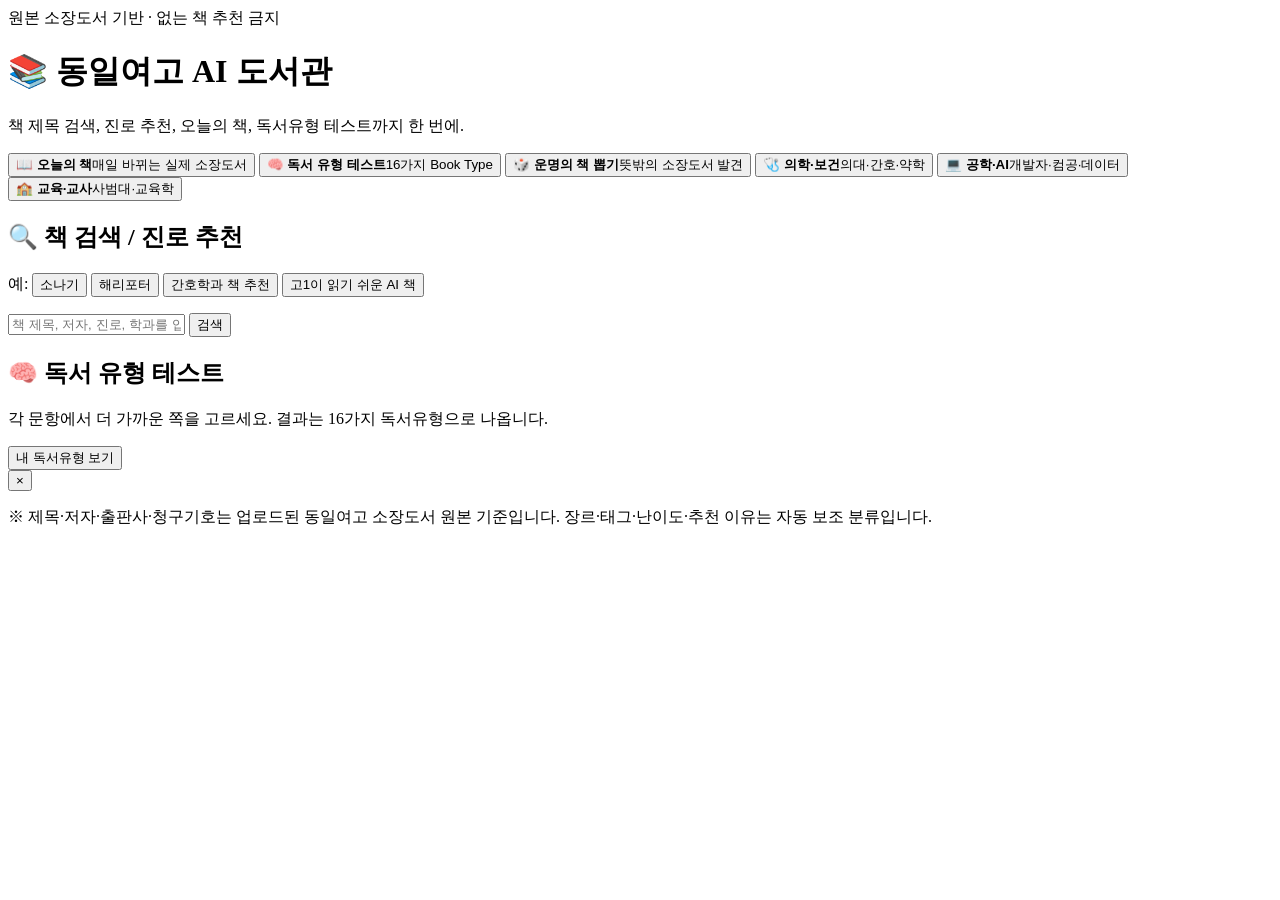
==== dongil_library_verified_app/app/static/index.html @ a0a5b455 "Add files via upload" ====
<!doctype html>
<html lang="ko">
<head>
  <meta charset="utf-8" />
  <meta name="viewport" content="width=device-width, initial-scale=1" />
  <title>동일여고 AI 도서관</title>
  <link rel="stylesheet" href="/static/styles.css" />
</head>
<body>
  <header class="hero">
    <div class="badge">원본 소장도서 기반 · 없는 책 추천 금지</div>
    <h1>📚 동일여고 AI 도서관</h1>
    <p>책 제목 검색, 진로 추천, 오늘의 책, 독서유형 테스트까지 한 번에.</p>
    <div id="meta" class="meta"></div>
  </header>

  <main class="wrap">
    <section class="grid features">
      <button class="feature" id="todayBtn"><b>📖 오늘의 책</b><span>매일 바뀌는 실제 소장도서</span></button>
      <button class="feature" id="typeBtn"><b>🧠 독서 유형 테스트</b><span>16가지 Book Type</span></button>
      <button class="feature" id="randomBtn"><b>🎲 운명의 책 뽑기</b><span>뜻밖의 소장도서 발견</span></button>
      <button class="feature" data-career="의학/보건"><b>🩺 의학·보건</b><span>의대·간호·약학</span></button>
      <button class="feature" data-career="공학/AI"><b>💻 공학·AI</b><span>개발자·컴공·데이터</span></button>
      <button class="feature" data-career="교육/교사"><b>🏫 교육·교사</b><span>사범대·교육학</span></button>
    </section>

    <section class="panel searchPanel">
      <h2>🔍 책 검색 / 진로 추천</h2>
      <p class="hint">예: <button class="chip">소나기</button> <button class="chip">해리포터</button> <button class="chip">간호학과 책 추천</button> <button class="chip">고1이 읽기 쉬운 AI 책</button></p>
      <div class="searchbar">
        <input id="searchInput" placeholder="책 제목, 저자, 진로, 학과를 입력하세요" />
        <button id="searchBtn">검색</button>
      </div>
      <div id="notice" class="notice"></div>
    </section>

    <section id="results" class="results"></section>

    <section id="typeTest" class="panel hidden">
      <h2>🧠 독서 유형 테스트</h2>
      <p class="hint">각 문항에서 더 가까운 쪽을 고르세요. 결과는 16가지 독서유형으로 나옵니다.</p>
      <div id="questions"></div>
      <button id="calcType" class="primary">내 독서유형 보기</button>
      <div id="typeResult"></div>
    </section>
  </main>

  <div id="modal" class="modal hidden">
    <div class="modalBox">
      <button id="closeModal" class="close">×</button>
      <div id="detail"></div>
    </div>
  </div>

  <footer>
    <p>※ 제목·저자·출판사·청구기호는 업로드된 동일여고 소장도서 원본 기준입니다. 장르·태그·난이도·추천 이유는 자동 보조 분류입니다.</p>
  </footer>
  <script src="/static/app.js"></script>
</body>
</html>
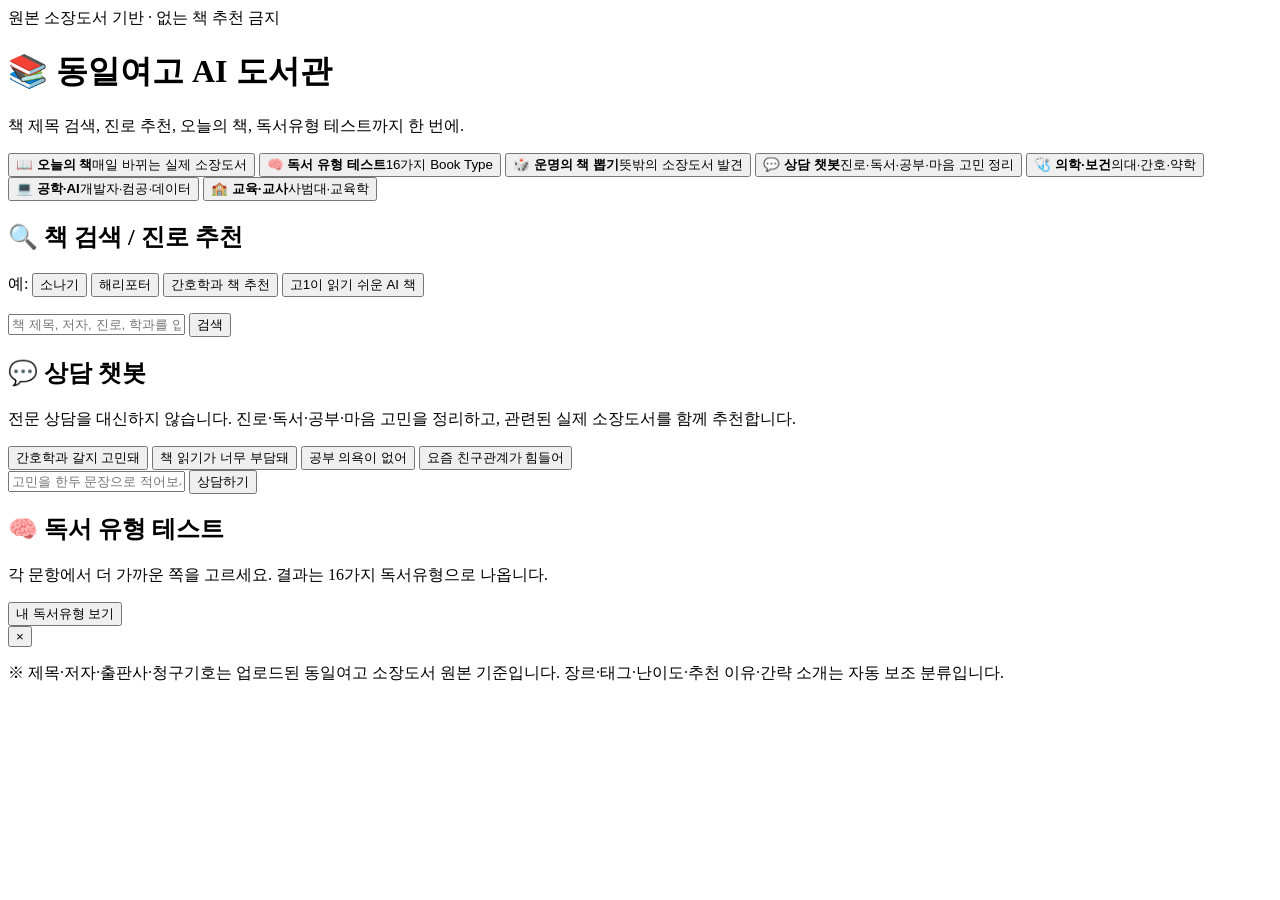
==== commit 97af3d42: "Add files via upload" ====
--- a/dongil_library_verified_app/app/static/index.html
+++ b/dongil_library_verified_app/app/static/index.html
@@ -19,6 +19,7 @@
       <button class="feature" id="todayBtn"><b>📖 오늘의 책</b><span>매일 바뀌는 실제 소장도서</span></button>
       <button class="feature" id="typeBtn"><b>🧠 독서 유형 테스트</b><span>16가지 Book Type</span></button>
       <button class="feature" id="randomBtn"><b>🎲 운명의 책 뽑기</b><span>뜻밖의 소장도서 발견</span></button>
+      <button class="feature" id="counselBtn"><b>💬 상담 챗봇</b><span>진로·독서·공부·마음 고민 정리</span></button>
       <button class="feature" data-career="의학/보건"><b>🩺 의학·보건</b><span>의대·간호·약학</span></button>
       <button class="feature" data-career="공학/AI"><b>💻 공학·AI</b><span>개발자·컴공·데이터</span></button>
       <button class="feature" data-career="교육/교사"><b>🏫 교육·교사</b><span>사범대·교육학</span></button>
@@ -35,6 +36,22 @@
     </section>
 
     <section id="results" class="results"></section>
+
+    <section id="counselPanel" class="panel hidden">
+      <h2>💬 상담 챗봇</h2>
+      <p class="hint">전문 상담을 대신하지 않습니다. 진로·독서·공부·마음 고민을 정리하고, 관련된 실제 소장도서를 함께 추천합니다.</p>
+      <div class="quickCounsel">
+        <button class="chip counselChip">간호학과 갈지 고민돼</button>
+        <button class="chip counselChip">책 읽기가 너무 부담돼</button>
+        <button class="chip counselChip">공부 의욕이 없어</button>
+        <button class="chip counselChip">요즘 친구관계가 힘들어</button>
+      </div>
+      <div class="searchbar">
+        <input id="counselInput" placeholder="고민을 한두 문장으로 적어보세요" />
+        <button id="sendCounsel">상담하기</button>
+      </div>
+      <div id="counselResult" class="counselResult"></div>
+    </section>
 
     <section id="typeTest" class="panel hidden">
       <h2>🧠 독서 유형 테스트</h2>
@@ -53,7 +70,7 @@
   </div>
 
   <footer>
-    <p>※ 제목·저자·출판사·청구기호는 업로드된 동일여고 소장도서 원본 기준입니다. 장르·태그·난이도·추천 이유는 자동 보조 분류입니다.</p>
+    <p>※ 제목·저자·출판사·청구기호는 업로드된 동일여고 소장도서 원본 기준입니다. 장르·태그·난이도·추천 이유·간략 소개는 자동 보조 분류입니다.</p>
   </footer>
   <script src="/static/app.js"></script>
 </body>
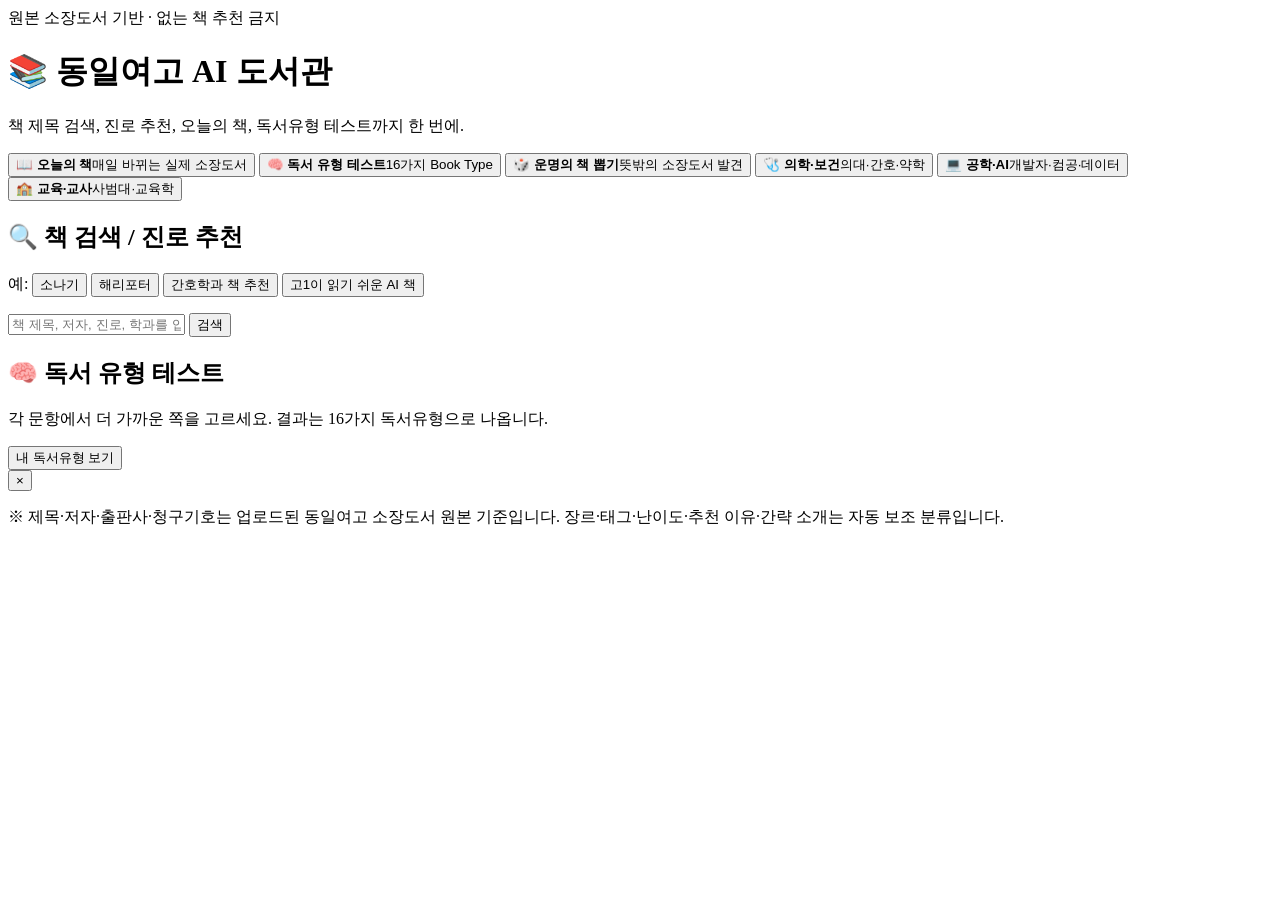
==== commit 06495076: "Add files via upload" ====
--- a/dongil_library_verified_app/app/static/index.html
+++ b/dongil_library_verified_app/app/static/index.html
@@ -19,7 +19,6 @@
       <button class="feature" id="todayBtn"><b>📖 오늘의 책</b><span>매일 바뀌는 실제 소장도서</span></button>
       <button class="feature" id="typeBtn"><b>🧠 독서 유형 테스트</b><span>16가지 Book Type</span></button>
       <button class="feature" id="randomBtn"><b>🎲 운명의 책 뽑기</b><span>뜻밖의 소장도서 발견</span></button>
-      <button class="feature" id="counselBtn"><b>💬 상담 챗봇</b><span>진로·독서·공부·마음 고민 정리</span></button>
       <button class="feature" data-career="의학/보건"><b>🩺 의학·보건</b><span>의대·간호·약학</span></button>
       <button class="feature" data-career="공학/AI"><b>💻 공학·AI</b><span>개발자·컴공·데이터</span></button>
       <button class="feature" data-career="교육/교사"><b>🏫 교육·교사</b><span>사범대·교육학</span></button>
@@ -36,22 +35,6 @@
     </section>
 
     <section id="results" class="results"></section>
-
-    <section id="counselPanel" class="panel hidden">
-      <h2>💬 상담 챗봇</h2>
-      <p class="hint">전문 상담을 대신하지 않습니다. 진로·독서·공부·마음 고민을 정리하고, 관련된 실제 소장도서를 함께 추천합니다.</p>
-      <div class="quickCounsel">
-        <button class="chip counselChip">간호학과 갈지 고민돼</button>
-        <button class="chip counselChip">책 읽기가 너무 부담돼</button>
-        <button class="chip counselChip">공부 의욕이 없어</button>
-        <button class="chip counselChip">요즘 친구관계가 힘들어</button>
-      </div>
-      <div class="searchbar">
-        <input id="counselInput" placeholder="고민을 한두 문장으로 적어보세요" />
-        <button id="sendCounsel">상담하기</button>
-      </div>
-      <div id="counselResult" class="counselResult"></div>
-    </section>
 
     <section id="typeTest" class="panel hidden">
       <h2>🧠 독서 유형 테스트</h2>
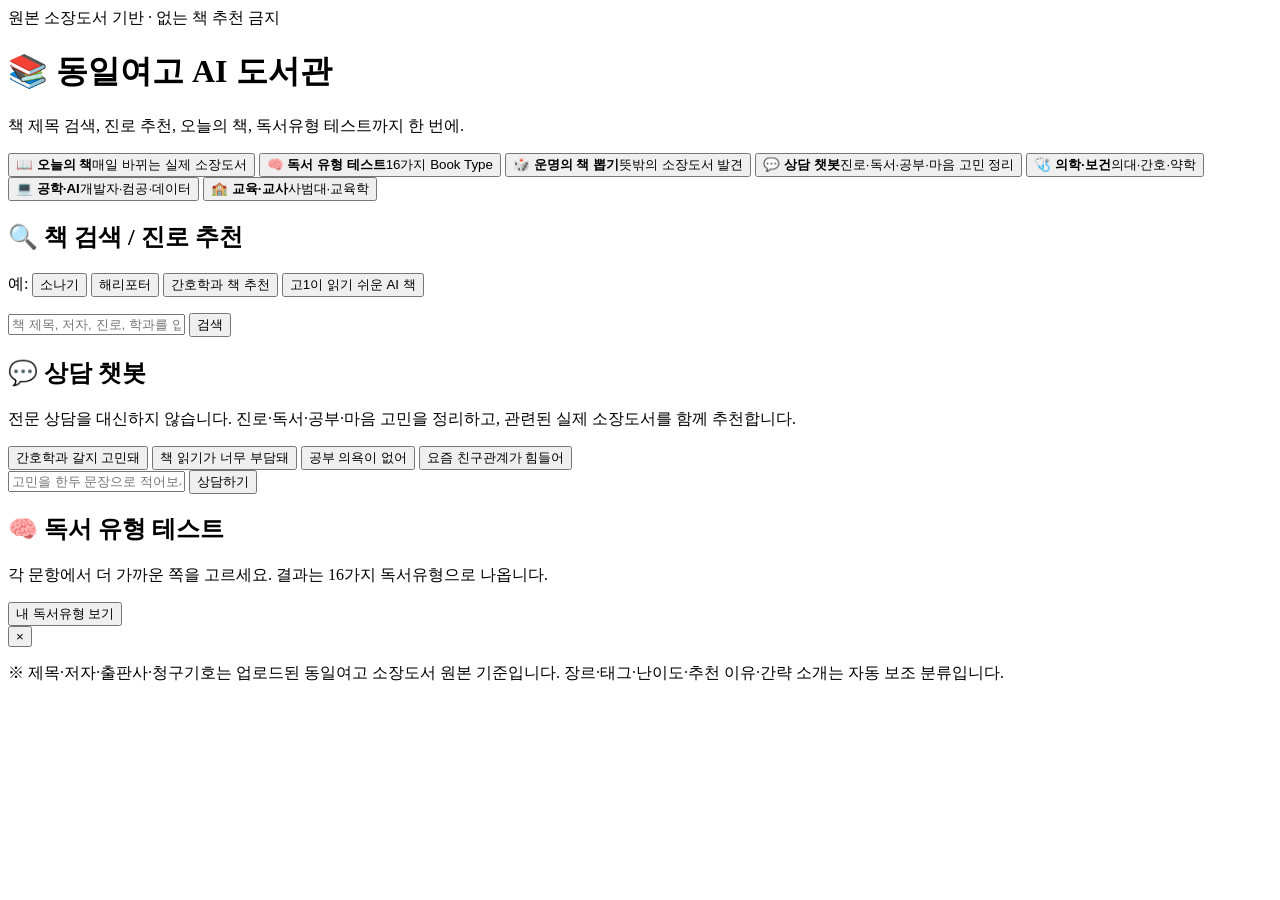
==== commit 589db1ea: "Add files via upload" ====
--- a/dongil_library_verified_app/app/static/index.html
+++ b/dongil_library_verified_app/app/static/index.html
@@ -19,6 +19,7 @@
       <button class="feature" id="todayBtn"><b>📖 오늘의 책</b><span>매일 바뀌는 실제 소장도서</span></button>
       <button class="feature" id="typeBtn"><b>🧠 독서 유형 테스트</b><span>16가지 Book Type</span></button>
       <button class="feature" id="randomBtn"><b>🎲 운명의 책 뽑기</b><span>뜻밖의 소장도서 발견</span></button>
+      <button class="feature" id="counselBtn"><b>💬 상담 챗봇</b><span>진로·독서·공부·마음 고민 정리</span></button>
       <button class="feature" data-career="의학/보건"><b>🩺 의학·보건</b><span>의대·간호·약학</span></button>
       <button class="feature" data-career="공학/AI"><b>💻 공학·AI</b><span>개발자·컴공·데이터</span></button>
       <button class="feature" data-career="교육/교사"><b>🏫 교육·교사</b><span>사범대·교육학</span></button>
@@ -35,6 +36,22 @@
     </section>
 
     <section id="results" class="results"></section>
+
+    <section id="counselPanel" class="panel hidden">
+      <h2>💬 상담 챗봇</h2>
+      <p class="hint">전문 상담을 대신하지 않습니다. 진로·독서·공부·마음 고민을 정리하고, 관련된 실제 소장도서를 함께 추천합니다.</p>
+      <div class="quickCounsel">
+        <button class="chip counselChip">간호학과 갈지 고민돼</button>
+        <button class="chip counselChip">책 읽기가 너무 부담돼</button>
+        <button class="chip counselChip">공부 의욕이 없어</button>
+        <button class="chip counselChip">요즘 친구관계가 힘들어</button>
+      </div>
+      <div class="searchbar">
+        <input id="counselInput" placeholder="고민을 한두 문장으로 적어보세요" />
+        <button id="sendCounsel">상담하기</button>
+      </div>
+      <div id="counselResult" class="counselResult"></div>
+    </section>
 
     <section id="typeTest" class="panel hidden">
       <h2>🧠 독서 유형 테스트</h2>
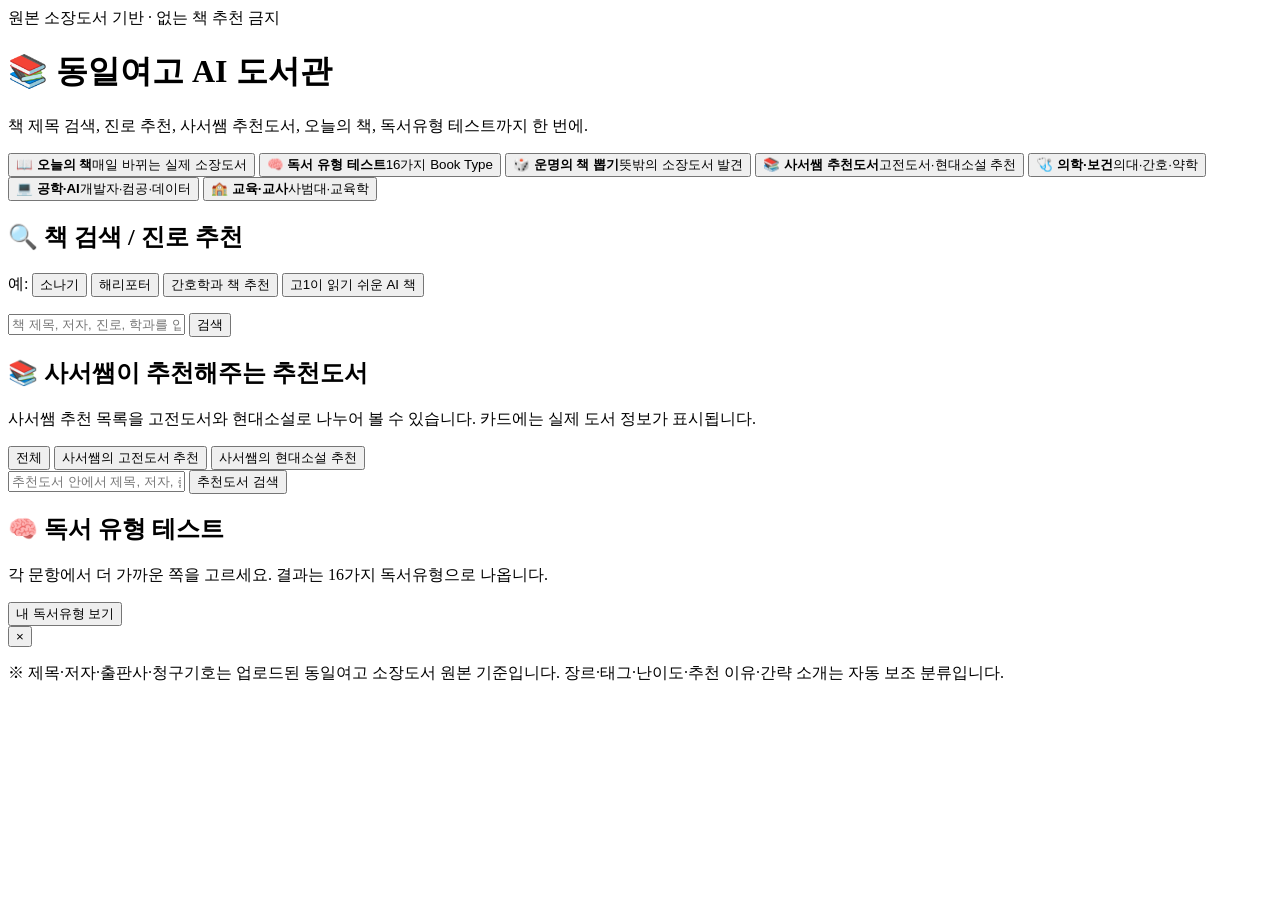
==== commit e3c2a19a: "Add files via upload" ====
--- a/dongil_library_verified_app/app/static/index.html
+++ b/dongil_library_verified_app/app/static/index.html
@@ -10,7 +10,7 @@
   <header class="hero">
     <div class="badge">원본 소장도서 기반 · 없는 책 추천 금지</div>
     <h1>📚 동일여고 AI 도서관</h1>
-    <p>책 제목 검색, 진로 추천, 오늘의 책, 독서유형 테스트까지 한 번에.</p>
+    <p>책 제목 검색, 진로 추천, 사서쌤 추천도서, 오늘의 책, 독서유형 테스트까지 한 번에.</p>
     <div id="meta" class="meta"></div>
   </header>
 
@@ -19,7 +19,7 @@
       <button class="feature" id="todayBtn"><b>📖 오늘의 책</b><span>매일 바뀌는 실제 소장도서</span></button>
       <button class="feature" id="typeBtn"><b>🧠 독서 유형 테스트</b><span>16가지 Book Type</span></button>
       <button class="feature" id="randomBtn"><b>🎲 운명의 책 뽑기</b><span>뜻밖의 소장도서 발견</span></button>
-      <button class="feature" id="counselBtn"><b>💬 상담 챗봇</b><span>진로·독서·공부·마음 고민 정리</span></button>
+      <button class="feature" id="librarianBtn"><b>📚 사서쌤 추천도서</b><span>고전도서·현대소설 추천</span></button>
       <button class="feature" data-career="의학/보건"><b>🩺 의학·보건</b><span>의대·간호·약학</span></button>
       <button class="feature" data-career="공학/AI"><b>💻 공학·AI</b><span>개발자·컴공·데이터</span></button>
       <button class="feature" data-career="교육/교사"><b>🏫 교육·교사</b><span>사범대·교육학</span></button>
@@ -37,20 +37,19 @@
 
     <section id="results" class="results"></section>
 
-    <section id="counselPanel" class="panel hidden">
-      <h2>💬 상담 챗봇</h2>
-      <p class="hint">전문 상담을 대신하지 않습니다. 진로·독서·공부·마음 고민을 정리하고, 관련된 실제 소장도서를 함께 추천합니다.</p>
-      <div class="quickCounsel">
-        <button class="chip counselChip">간호학과 갈지 고민돼</button>
-        <button class="chip counselChip">책 읽기가 너무 부담돼</button>
-        <button class="chip counselChip">공부 의욕이 없어</button>
-        <button class="chip counselChip">요즘 친구관계가 힘들어</button>
+    <section id="librarianPanel" class="panel hidden">
+      <h2>📚 사서쌤이 추천해주는 추천도서</h2>
+      <p class="hint">사서쌤 추천 목록을 고전도서와 현대소설로 나누어 볼 수 있습니다. 카드에는 실제 도서 정보가 표시됩니다.</p>
+      <div class="librarianTabs">
+        <button class="tab active" data-lib-category="all">전체</button>
+        <button class="tab" data-lib-category="classic">사서쌤의 고전도서 추천</button>
+        <button class="tab" data-lib-category="modern">사서쌤의 현대소설 추천</button>
       </div>
-      <div class="searchbar">
-        <input id="counselInput" placeholder="고민을 한두 문장으로 적어보세요" />
-        <button id="sendCounsel">상담하기</button>
+      <div class="searchbar librarianSearch">
+        <input id="librarianSearchInput" placeholder="추천도서 안에서 제목, 저자, 출판사 검색" />
+        <button id="librarianSearchBtn">추천도서 검색</button>
       </div>
-      <div id="counselResult" class="counselResult"></div>
+      <div id="librarianResult" class="librarianResult"></div>
     </section>
 
     <section id="typeTest" class="panel hidden">
